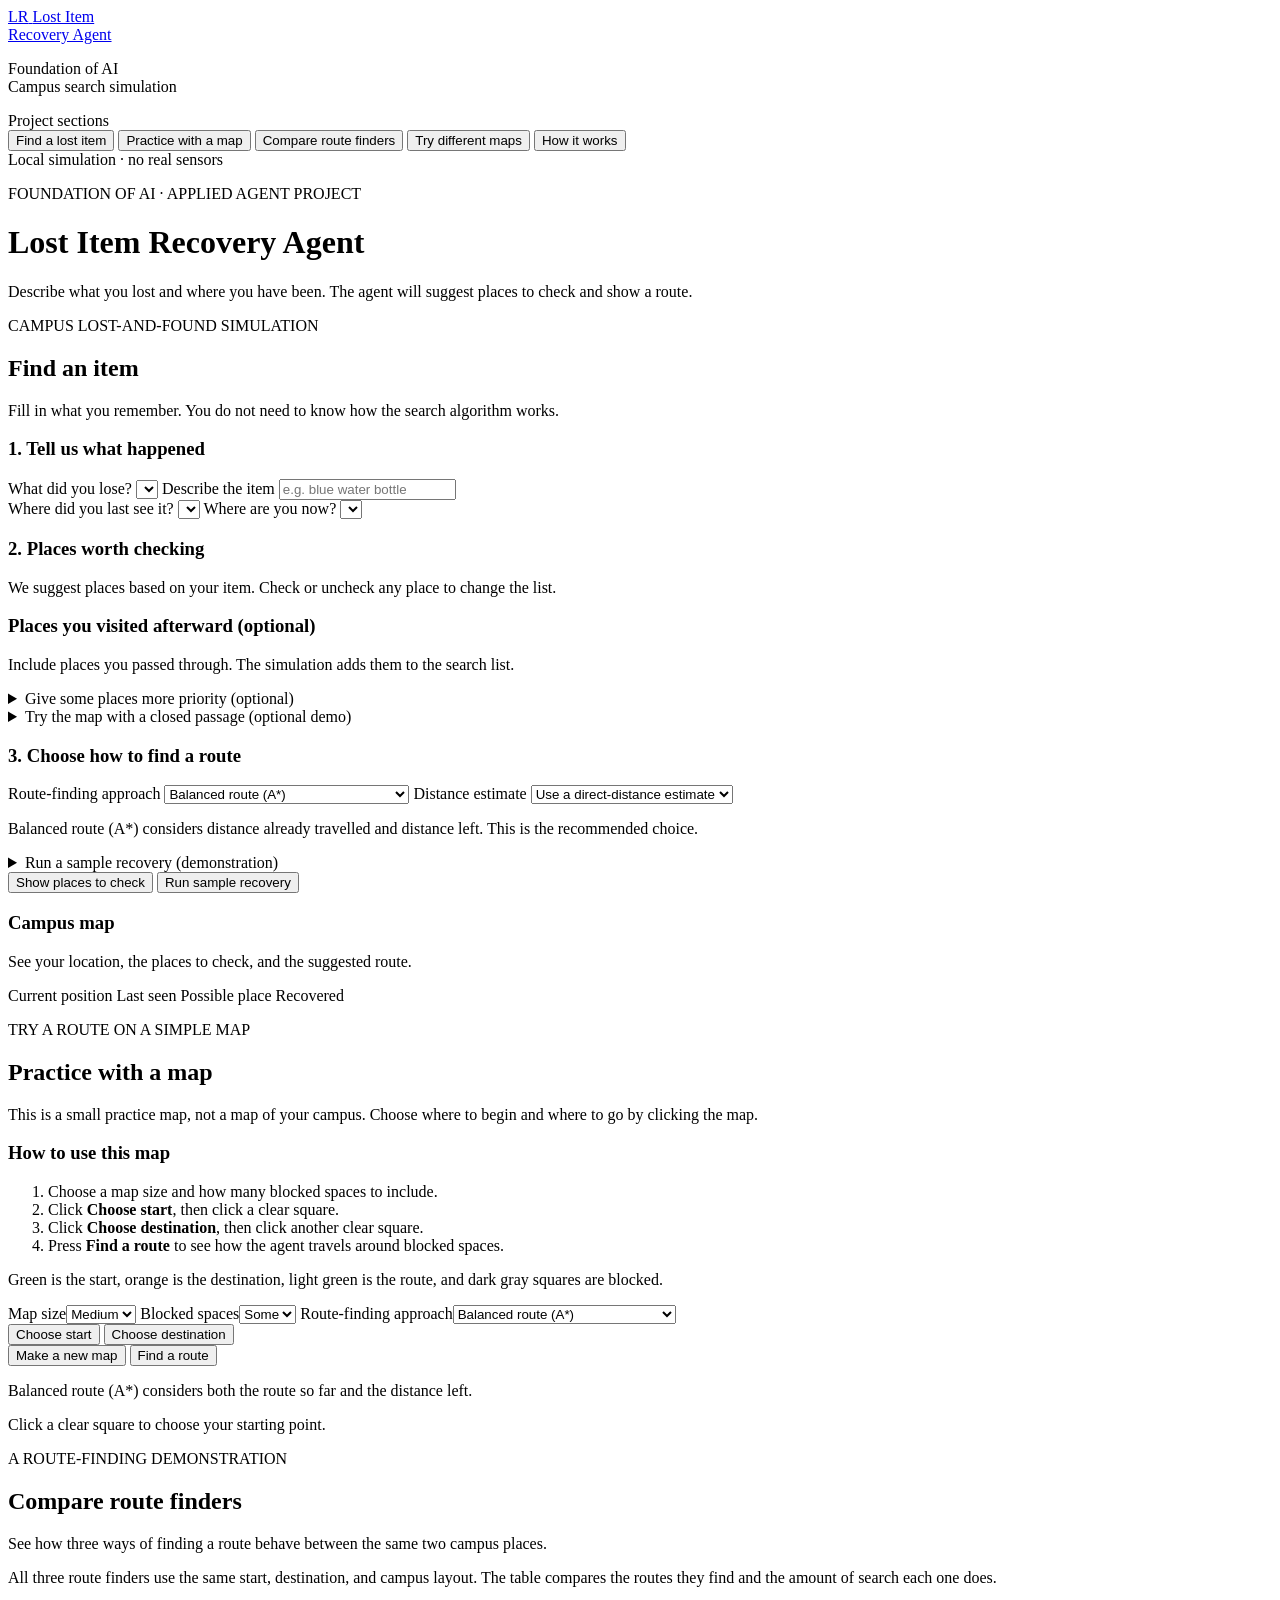
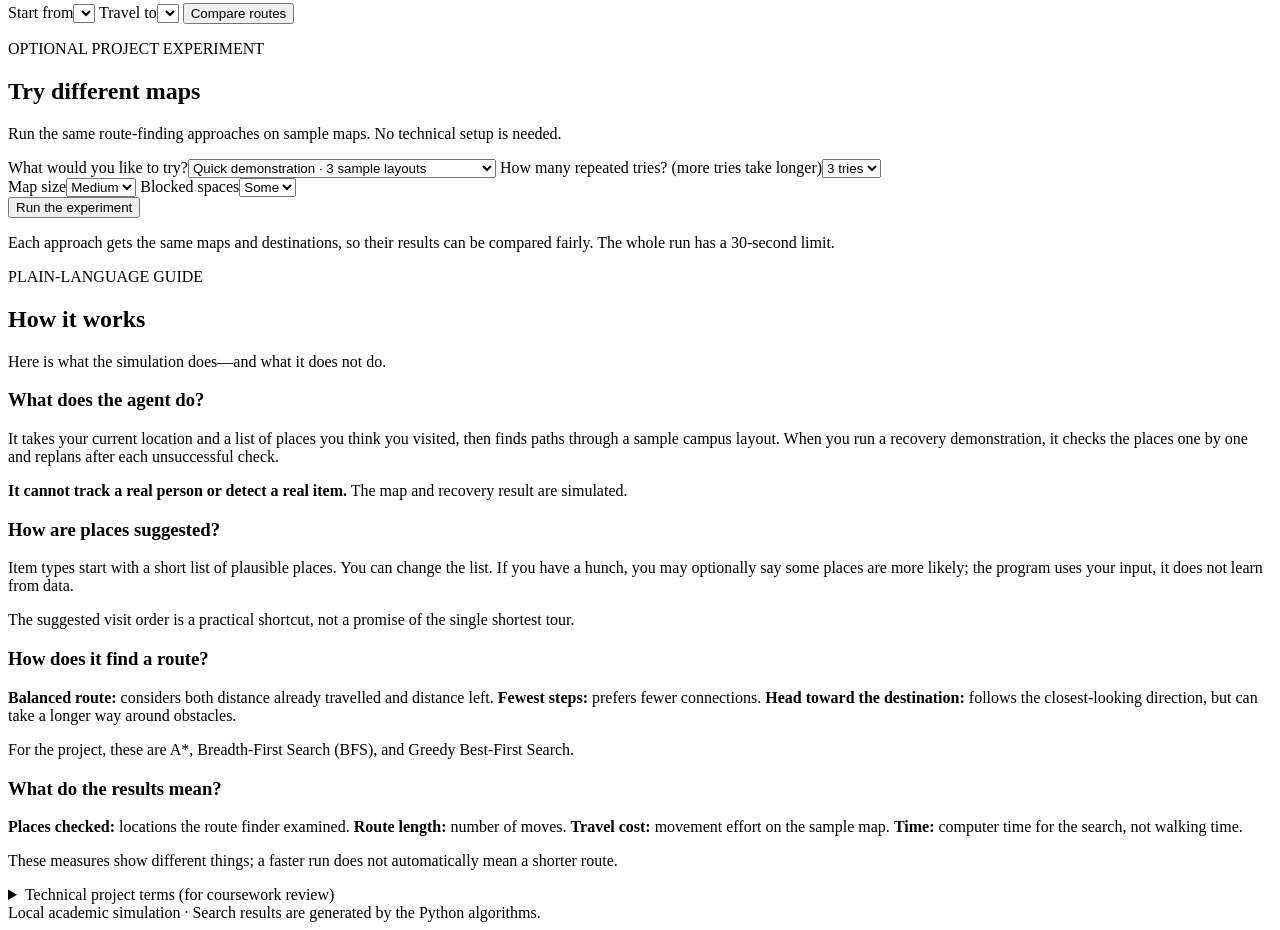
==== frontend/index.html @ a95892f0 "Restructure lost-item recovery project Co-authored-by: Copilot <223556219+Copilot@users.noreply.gith" ====
<!doctype html>
<html lang="en">
<head>
  <meta charset="utf-8">
  <meta name="viewport" content="width=device-width, initial-scale=1">
  <meta name="theme-color" content="#f4f6f3">
  <title>Lost Item Recovery Agent</title>
  <link rel="stylesheet" href="/static/styles.css">
  <script src="/static/app.js" defer></script>
</head>
<body>
  <div class="app-shell">
    <aside class="sidebar">
      <a class="brand" href="/" aria-label="Lost Item Recovery Agent home">
        <span class="brand-mark">LR</span>
        <span>Lost Item<br>Recovery Agent</span>
      </a>
      <p class="sidebar-caption">Foundation of AI<br>Campus search simulation</p>
      <span class="nav-label">Project sections</span>
      <nav class="primary-nav" aria-label="Project sections">
        <button class="nav-button active" data-page="search">Find a lost item</button>
        <button class="nav-button" data-page="grid">Practice with a map</button>
        <button class="nav-button" data-page="comparison">Compare route finders</button>
        <button class="nav-button" data-page="benchmarks">Try different maps</button>
        <button class="nav-button" data-page="methodology">How it works</button>
      </nav>
      <div class="sidebar-foot">Local simulation · no real sensors</div>
    </aside>

    <main class="main-content">
      <header class="page-header">
        <div>
          <p class="eyebrow">FOUNDATION OF AI · APPLIED AGENT PROJECT</p>
          <h1>Lost Item Recovery Agent</h1>
          <p class="lead">Describe what you lost and where you have been. The agent will suggest places to check and show a route.</p>
        </div>
      </header>

      <section class="page-section active" id="page-search">
        <div class="section-heading">
          <div><p class="eyebrow">CAMPUS LOST-AND-FOUND SIMULATION</p><h2>Find an item</h2></div>
          <p>Fill in what you remember. You do not need to know how the search algorithm works.</p>
        </div>
        <div class="workspace-grid">
          <div class="card form-card">
            <form id="search-form">
              <div class="form-section">
                <h3>1. Tell us what happened</h3>
                <label>What did you lose?
                  <select id="item-category"></select>
                </label>
                <label id="custom-item-wrap" class="hidden">Describe the item
                  <input id="custom-item" type="text" placeholder="e.g. blue water bottle">
                </label>
                <div class="form-row">
                  <label>Where did you last see it?
                    <select id="last-seen"></select>
                  </label>
                  <label>Where are you now?
                    <select id="current-location"></select>
                  </label>
                </div>
              </div>
              <div class="form-section">
                <h3>2. Places worth checking</h3>
                <p class="field-help">We suggest places based on your item. Check or uncheck any place to change the list.</p>
                <div id="candidate-options" class="check-list"></div>
              </div>
              <div class="form-section">
                <h3>Places you visited afterward <span class="muted">(optional)</span></h3>
                <p class="field-help">Include places you passed through. The simulation adds them to the search list.</p>
                <div id="visited-options" class="check-list compact"></div>
              </div>
              <details class="form-section disclosure">
                <summary>Give some places more priority <span class="muted">(optional)</span></summary>
                <p class="field-help">If you have a hunch, move its slider higher. These are your guesses, not learned predictions.</p>
                <div id="belief-options" class="belief-list"></div>
              </details>
              <details class="form-section disclosure">
                <summary>Try the map with a closed passage <span class="muted">(optional demo)</span></summary>
                <p class="field-help">Choose a passage that cannot be used, for example because it is closed. The route will go around it.</p>
                <div id="blocked-options" class="check-list compact"></div>
              </details>
              <div class="form-section">
                <h3>3. Choose how to find a route</h3>
                <div class="form-row">
                  <label>Route-finding approach
                    <select id="search-algorithm">
                      <option value="astar">Balanced route (A*)</option>
                      <option value="bfs">Fewest steps (BFS)</option>
                      <option value="greedy">Head toward the destination (Greedy)</option>
                    </select>
                  </label>
                  <label id="search-heuristic-label">Distance estimate
                    <select id="search-heuristic">
                      <option value="euclidean">Use a direct-distance estimate</option>
                      <option value="none">Do not estimate ahead</option>
                    </select>
                  </label>
                </div>
                <p id="approach-help" class="field-help">Balanced route (A*) considers distance already travelled and distance left. This is the recommended choice.</p>
              </div>
              <details class="form-section disclosure">
                <summary>Run a sample recovery <span class="muted">(demonstration)</span></summary>
                <p class="field-help">To demonstrate recovery, choose a pretend place where the item is. This is only simulation information—the app cannot actually detect an item.</p>
                <label>Assume the item is at
                  <select id="actual-location"></select>
                </label>
              </details>
              <div class="form-actions">
                <button class="button primary" type="button" id="plan-button">Show places to check</button>
                <button class="button secondary" type="button" id="mission-button">Run sample recovery</button>
              </div>
            </form>
          </div>
          <div class="card map-card">
            <div class="card-heading"><div><h3>Campus map</h3><p>See your location, the places to check, and the suggested route.</p></div></div>
            <div id="campus-map" class="map-frame" aria-live="polite"></div>
            <div class="map-legend">
              <span><i class="legend-dot current"></i>Current position</span>
              <span><i class="legend-dot last-seen"></i>Last seen</span>
              <span><i class="legend-dot candidate"></i>Possible place</span>
              <span><i class="legend-dot recovered"></i>Recovered</span>
            </div>
          </div>
        </div>
        <div id="search-results" class="results-area"></div>
      </section>

      <section class="page-section" id="page-grid">
        <div class="section-heading">
          <div><p class="eyebrow">TRY A ROUTE ON A SIMPLE MAP</p><h2>Practice with a map</h2></div>
          <p>This is a small practice map, not a map of your campus. Choose where to begin and where to go by clicking the map.</p>
        </div>
        <div class="card grid-instructions">
          <h3>How to use this map</h3>
          <ol>
            <li>Choose a map size and how many blocked spaces to include.</li>
            <li>Click <strong>Choose start</strong>, then click a clear square.</li>
            <li>Click <strong>Choose destination</strong>, then click another clear square.</li>
            <li>Press <strong>Find a route</strong> to see how the agent travels around blocked spaces.</li>
          </ol>
          <p class="field-help">Green is the start, orange is the destination, light green is the route, and dark gray squares are blocked.</p>
        </div>
        <div class="card grid-controls">
          <form id="grid-form" class="grid-form">
            <label>Map size<select id="grid-size"><option value="8">Small</option><option value="10" selected>Medium</option><option value="12">Large</option></select></label>
            <label>Blocked spaces<select id="grid-obstacles"><option value="0">None</option><option value="0.1">A few</option><option value="0.2" selected>Some</option><option value="0.35">Many</option></select></label>
            <label>Route-finding approach<select id="grid-algorithm"><option value="astar">Balanced route (A*)</option><option value="bfs">Fewest steps (BFS)</option><option value="greedy">Head toward destination (Greedy)</option></select></label>
            <div class="point-controls">
              <button class="button secondary point-button active" type="button" data-point="start">Choose start</button>
              <button class="button secondary point-button" type="button" data-point="goal">Choose destination</button>
            </div>
            <button class="button secondary" id="new-map-button" type="button">Make a new map</button>
            <button class="button primary" type="submit">Find a route</button>
          </form>
          <p id="grid-approach-help" class="field-help selection-help">Balanced route (A*) considers both the route so far and the distance left.</p>
          <p id="grid-selection-help" class="field-help selection-help" aria-live="polite">Click a clear square to choose your starting point.</p>
        </div>
        <div id="grid-map" class="card practice-map" aria-live="polite"></div>
        <div id="grid-results" class="results-area"></div>
      </section>

      <section class="page-section" id="page-comparison">
        <div class="section-heading">
          <div><p class="eyebrow">A ROUTE-FINDING DEMONSTRATION</p><h2>Compare route finders</h2></div>
          <p>See how three ways of finding a route behave between the same two campus places.</p>
        </div>
        <div class="card">
          <p class="field-help comparison-note">All three route finders use the same start, destination, and campus layout. The table compares the routes they find and the amount of search each one does.</p>
          <form id="comparison-form" class="comparison-form">
            <label>Start from<select id="compare-start"></select></label>
            <label>Travel to<select id="compare-goal"></select></label>
            <button class="button primary" type="submit">Compare routes</button>
          </form>
        </div>
        <div id="comparison-results" class="results-area"></div>
      </section>

      <section class="page-section" id="page-benchmarks">
        <div class="section-heading">
          <div><p class="eyebrow">OPTIONAL PROJECT EXPERIMENT</p><h2>Try different maps</h2></div>
          <p>Run the same route-finding approaches on sample maps. No technical setup is needed.</p>
        </div>
        <div class="card">
          <form id="benchmark-form" class="benchmark-form">
            <label>What would you like to try?<select id="benchmark-suite"><option value="fast">Quick demonstration · 3 sample layouts</option><option value="standard">Full experiment · 6 layouts, including larger grids</option><option value="custom">Choose my own map</option></select></label>
            <label>How many repeated tries? <span class="muted">(more tries take longer)</span><select id="benchmark-trials"><option value="1">1 try</option><option value="3" selected>3 tries</option><option value="5">5 tries</option></select></label>
            <div id="custom-benchmark-fields" class="form-row hidden">
              <label>Map size<select id="benchmark-size"><option value="8">Small</option><option value="10" selected>Medium</option><option value="12">Large</option></select></label>
              <label>Blocked spaces<select id="benchmark-obstacles"><option value="0">None</option><option value="0.1">A few</option><option value="0.2" selected>Some</option><option value="0.35">Many</option></select></label>
            </div>
            <button class="button primary" type="submit">Run the experiment</button>
          </form>
          <p class="field-help benchmark-note">Each approach gets the same maps and destinations, so their results can be compared fairly. The whole run has a 30-second limit.</p>
        </div>
        <div id="benchmark-results" class="results-area"></div>
      </section>

      <section class="page-section" id="page-methodology">
        <div class="section-heading">
          <div><p class="eyebrow">PLAIN-LANGUAGE GUIDE</p><h2>How it works</h2></div>
          <p>Here is what the simulation does—and what it does not do.</p>
        </div>
        <div class="method-grid">
          <article class="card"><h3>What does the agent do?</h3><p>It takes your current location and a list of places you think you visited, then finds paths through a sample campus layout. When you run a recovery demonstration, it checks the places one by one and replans after each unsuccessful check.</p><p><strong>It cannot track a real person or detect a real item.</strong> The map and recovery result are simulated.</p></article>
          <article class="card"><h3>How are places suggested?</h3><p>Item types start with a short list of plausible places. You can change the list. If you have a hunch, you may optionally say some places are more likely; the program uses your input, it does not learn from data.</p><p>The suggested visit order is a practical shortcut, not a promise of the single shortest tour.</p></article>
          <article class="card"><h3>How does it find a route?</h3><p><strong>Balanced route:</strong> considers both distance already travelled and distance left. <strong>Fewest steps:</strong> prefers fewer connections. <strong>Head toward the destination:</strong> follows the closest-looking direction, but can take a longer way around obstacles.</p><p>For the project, these are A*, Breadth-First Search (BFS), and Greedy Best-First Search.</p></article>
          <article class="card"><h3>What do the results mean?</h3><p><strong>Places checked:</strong> locations the route finder examined. <strong>Route length:</strong> number of moves. <strong>Travel cost:</strong> movement effort on the sample map. <strong>Time:</strong> computer time for the search, not walking time.</p><p>These measures show different things; a faster run does not automatically mean a shorter route.</p></article>
          <details class="card methodology-details"><summary>Technical project terms (for coursework review)</summary><div class="method-grid inner-method-grid">
            <article><h3>PEAS</h3><p><strong>Performance:</strong> reduce movement and inspection effort and record search work. <strong>Environment:</strong> a weighted campus graph or obstacle grid. <strong>Actuators:</strong> move through connections and inspect rooms. <strong>Sensors:</strong> all positions and simulation truth are user-provided inputs; no real sensors are integrated.</p></article>
            <article><h3>Search formulation</h3><p><strong>State:</strong> current location and remaining candidates. <strong>Actions:</strong> move along an open connection. <strong>Goal:</strong> reach and inspect the designated location. <strong>Cost:</strong> sum of movement weights.</p></article>
            <article><h3>Search properties</h3><p>BFS uses a FIFO queue; Greedy orders by h(n); A* orders by g(n) + h(n). A* is cost-optimal when its heuristic is admissible. Manhattan distance suits four-direction unit-cost grids; Euclidean distance is used on the campus graph.</p></article>
            <article><h3>Candidate tour</h3><p>Candidate priority is (movement cost + room inspection effort) × (1 − user belief). Tour planning uses a greedy nearest-neighbor approximation, not an optimal TSP solution.</p></article>
          </div></details>
        </div>
      </section>
      <footer class="site-footer">Local academic simulation · Search results are generated by the Python algorithms.</footer>
    </main>
  </div>
  <div id="toast" class="toast" role="status" aria-live="polite"></div>
</body>
</html>
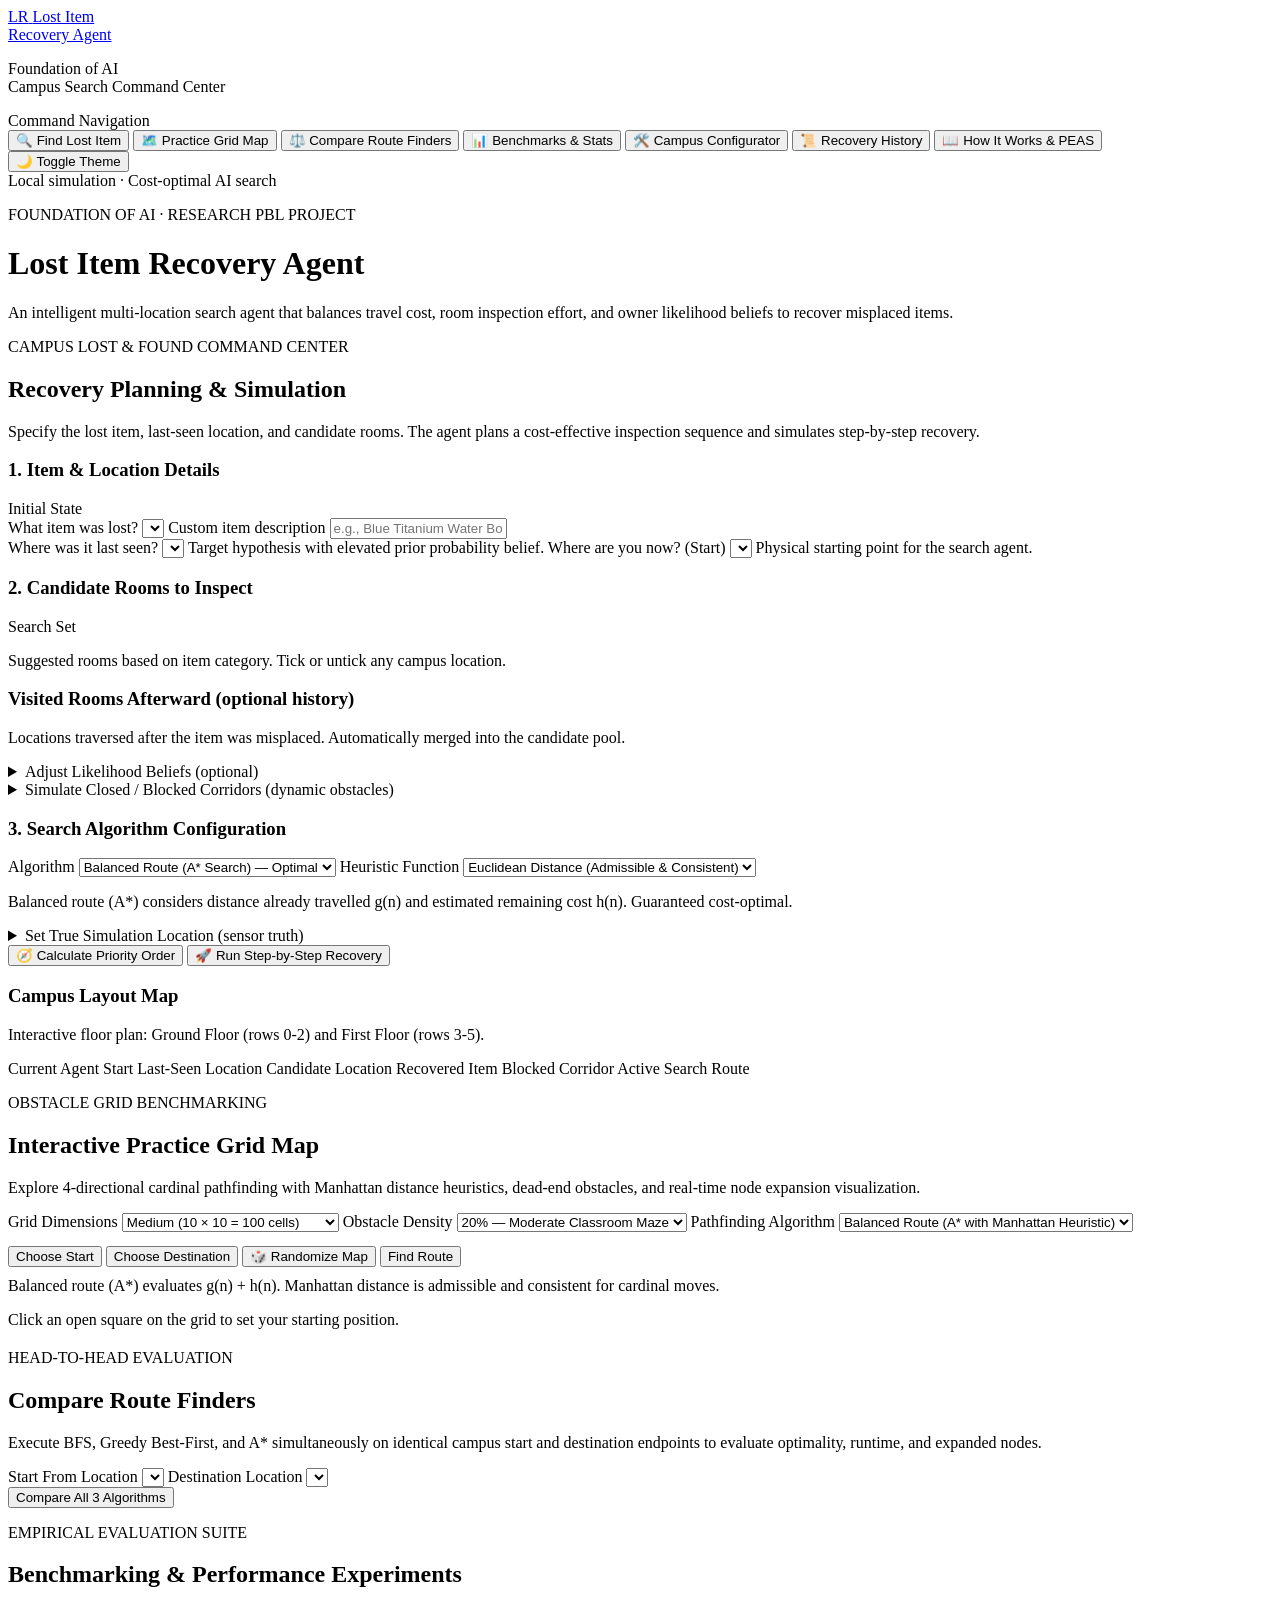
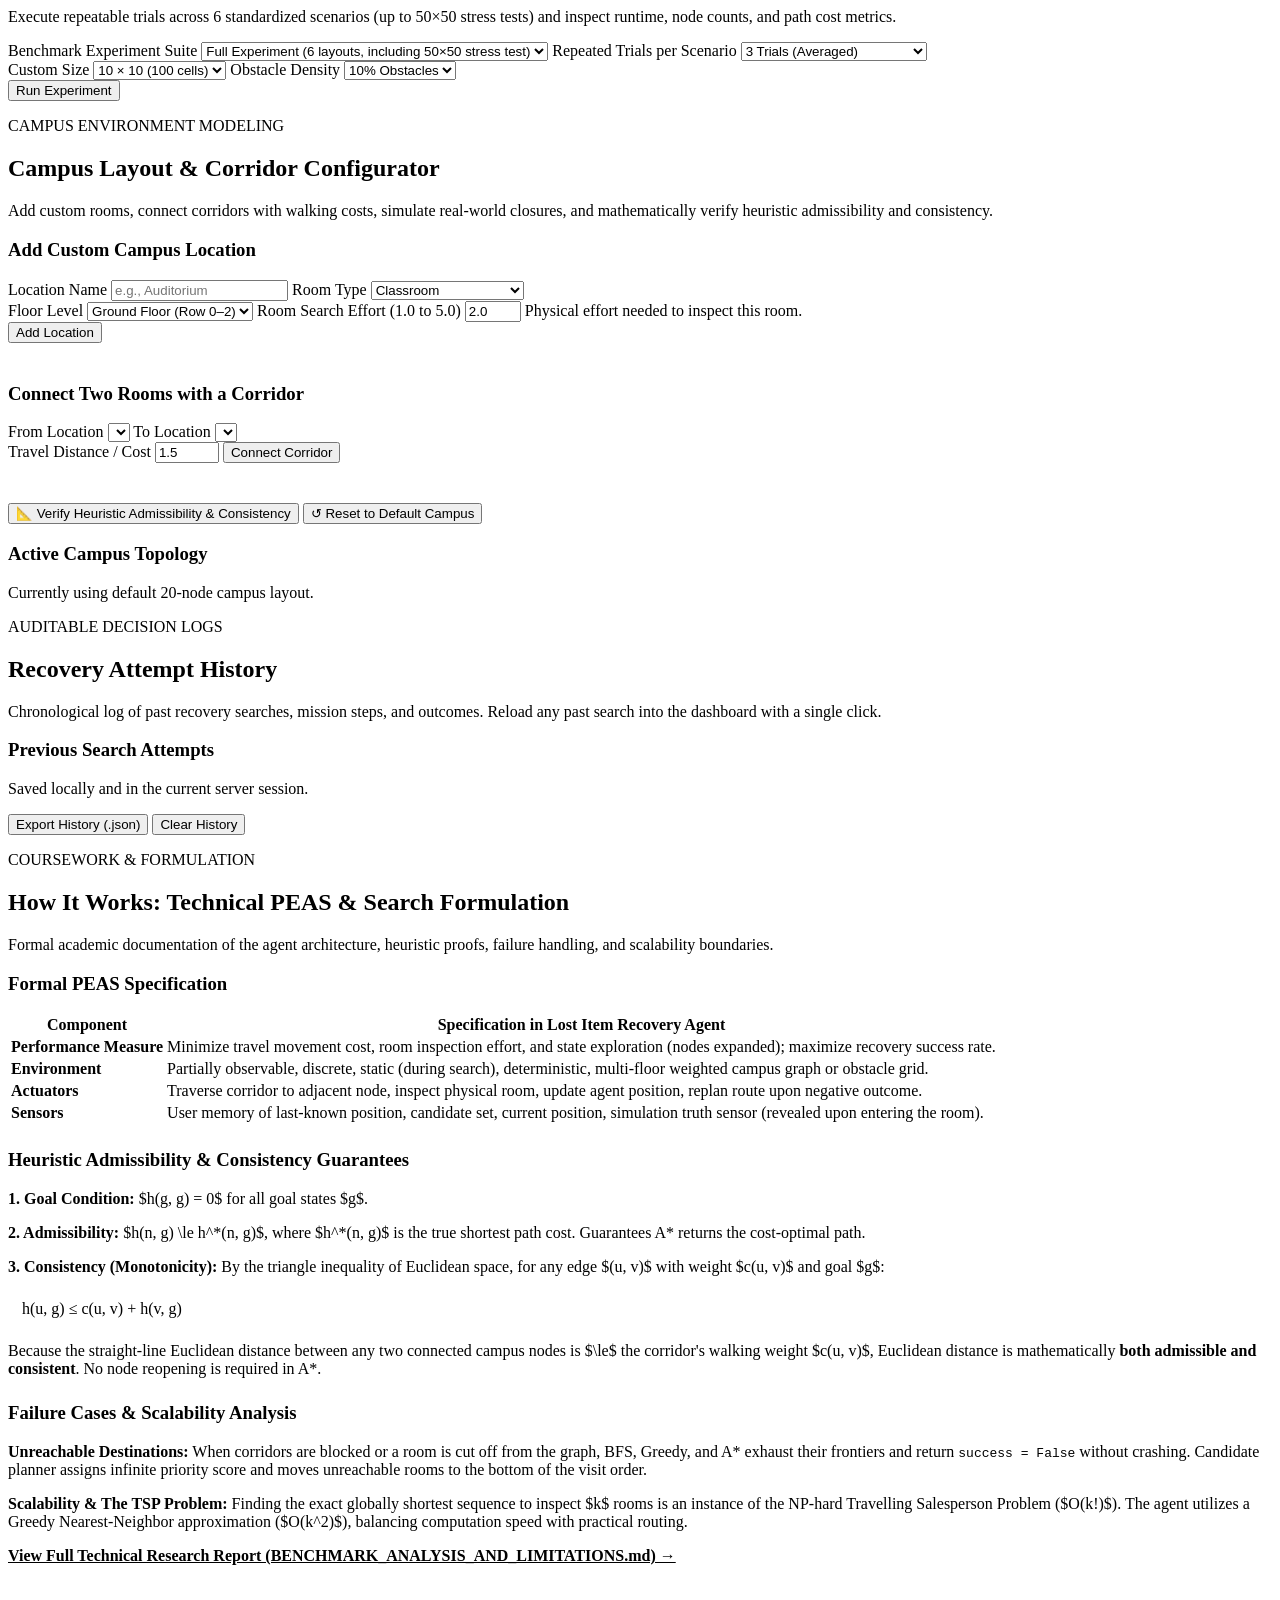
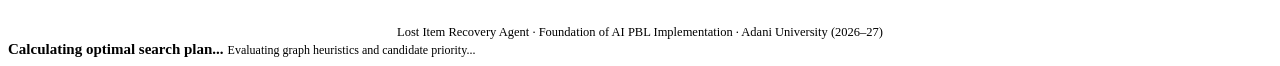
==== commit 8d73577a: "Upload project to FAI-PROJECT" ====
--- a/frontend/index.html
+++ b/frontend/index.html
@@ -1,10 +1,10 @@
 <!doctype html>
-<html lang="en">
+<html lang="en" data-theme="light">
 <head>
   <meta charset="utf-8">
   <meta name="viewport" content="width=device-width, initial-scale=1">
-  <meta name="theme-color" content="#f4f6f3">
-  <title>Lost Item Recovery Agent</title>
+  <meta name="theme-color" content="#059669">
+  <title>Lost Item Recovery Agent · Intelligent Search Command Center</title>
   <link rel="stylesheet" href="/static/styles.css">
   <script src="/static/app.js" defer></script>
 </head>
@@ -15,209 +15,506 @@
         <span class="brand-mark">LR</span>
         <span>Lost Item<br>Recovery Agent</span>
       </a>
-      <p class="sidebar-caption">Foundation of AI<br>Campus search simulation</p>
-      <span class="nav-label">Project sections</span>
-      <nav class="primary-nav" aria-label="Project sections">
-        <button class="nav-button active" data-page="search">Find a lost item</button>
-        <button class="nav-button" data-page="grid">Practice with a map</button>
-        <button class="nav-button" data-page="comparison">Compare route finders</button>
-        <button class="nav-button" data-page="benchmarks">Try different maps</button>
-        <button class="nav-button" data-page="methodology">How it works</button>
+      <p class="sidebar-caption">Foundation of AI<br>Campus Search Command Center</p>
+      
+      <span class="nav-label">Command Navigation</span>
+      <nav class="primary-nav" aria-label="Navigation Sections">
+        <button class="nav-button active" data-page="search" id="nav-search">
+          <span class="nav-icon">🔍</span>
+          <span>Find Lost Item</span>
+        </button>
+        <button class="nav-button" data-page="grid" id="nav-grid">
+          <span class="nav-icon">🗺️</span>
+          <span>Practice Grid Map</span>
+        </button>
+        <button class="nav-button" data-page="comparison" id="nav-comparison">
+          <span class="nav-icon">⚖️</span>
+          <span>Compare Route Finders</span>
+        </button>
+        <button class="nav-button" data-page="benchmarks" id="nav-benchmarks">
+          <span class="nav-icon">📊</span>
+          <span>Benchmarks & Stats</span>
+        </button>
+        <button class="nav-button" data-page="config" id="nav-config">
+          <span class="nav-icon">🛠️</span>
+          <span>Campus Configurator</span>
+        </button>
+        <button class="nav-button" data-page="history" id="nav-history">
+          <span class="nav-icon">📜</span>
+          <span>Recovery History</span>
+        </button>
+        <button class="nav-button" data-page="methodology" id="nav-methodology">
+          <span class="nav-icon">📖</span>
+          <span>How It Works & PEAS</span>
+        </button>
       </nav>
-      <div class="sidebar-foot">Local simulation · no real sensors</div>
+
+      <div class="sidebar-foot">
+        <button class="theme-toggle-btn" id="theme-toggle" type="button" aria-label="Toggle dark mode">
+          <span id="theme-icon">🌙</span>
+          <span id="theme-text">Toggle Theme</span>
+        </button>
+        <div class="sidebar-disclaimer">Local simulation · Cost-optimal AI search</div>
+      </div>
     </aside>
 
     <main class="main-content">
       <header class="page-header">
         <div>
-          <p class="eyebrow">FOUNDATION OF AI · APPLIED AGENT PROJECT</p>
+          <p class="eyebrow">FOUNDATION OF AI · RESEARCH PBL PROJECT</p>
           <h1>Lost Item Recovery Agent</h1>
-          <p class="lead">Describe what you lost and where you have been. The agent will suggest places to check and show a route.</p>
+          <p class="lead">An intelligent multi-location search agent that balances travel cost, room inspection effort, and owner likelihood beliefs to recover misplaced items.</p>
         </div>
       </header>
 
+      <!-- SECTION 1: FIND A LOST ITEM (DASHBOARD) -->
       <section class="page-section active" id="page-search">
         <div class="section-heading">
-          <div><p class="eyebrow">CAMPUS LOST-AND-FOUND SIMULATION</p><h2>Find an item</h2></div>
-          <p>Fill in what you remember. You do not need to know how the search algorithm works.</p>
-        </div>
+          <div>
+            <p class="eyebrow">CAMPUS LOST & FOUND COMMAND CENTER</p>
+            <h2>Recovery Planning & Simulation</h2>
+          </div>
+          <p>Specify the lost item, last-seen location, and candidate rooms. The agent plans a cost-effective inspection sequence and simulates step-by-step recovery.</p>
+        </div>
+
         <div class="workspace-grid">
           <div class="card form-card">
-            <form id="search-form">
+            <form id="search-form" novalidate>
               <div class="form-section">
-                <h3>1. Tell us what happened</h3>
-                <label>What did you lose?
+                <div class="form-section-header">
+                  <h3>1. Item & Location Details</h3>
+                  <span class="field-badge start">Initial State</span>
+                </div>
+                <label for="item-category">What item was lost?
                   <select id="item-category"></select>
                 </label>
-                <label id="custom-item-wrap" class="hidden">Describe the item
-                  <input id="custom-item" type="text" placeholder="e.g. blue water bottle">
-                </label>
+                <label id="custom-item-wrap" class="hidden" for="custom-item">Custom item description
+                  <input id="custom-item" type="text" placeholder="e.g., Blue Titanium Water Bottle">
+                </label>
+                
                 <div class="form-row">
-                  <label>Where did you last see it?
+                  <label for="last-seen">Where was it last seen?
                     <select id="last-seen"></select>
+                    <span class="field-help">Target hypothesis with elevated prior probability belief.</span>
                   </label>
-                  <label>Where are you now?
+                  <label for="current-location">Where are you now? (Start)
                     <select id="current-location"></select>
+                    <span class="field-help">Physical starting point for the search agent.</span>
                   </label>
                 </div>
               </div>
+
               <div class="form-section">
-                <h3>2. Places worth checking</h3>
-                <p class="field-help">We suggest places based on your item. Check or uncheck any place to change the list.</p>
+                <div class="form-section-header">
+                  <h3>2. Candidate Rooms to Inspect</h3>
+                  <span class="field-badge last-seen">Search Set</span>
+                </div>
+                <p class="field-help">Suggested rooms based on item category. Tick or untick any campus location.</p>
                 <div id="candidate-options" class="check-list"></div>
               </div>
+
               <div class="form-section">
-                <h3>Places you visited afterward <span class="muted">(optional)</span></h3>
-                <p class="field-help">Include places you passed through. The simulation adds them to the search list.</p>
+                <h3>Visited Rooms Afterward <span class="muted">(optional history)</span></h3>
+                <p class="field-help">Locations traversed after the item was misplaced. Automatically merged into the candidate pool.</p>
                 <div id="visited-options" class="check-list compact"></div>
               </div>
+
               <details class="form-section disclosure">
-                <summary>Give some places more priority <span class="muted">(optional)</span></summary>
-                <p class="field-help">If you have a hunch, move its slider higher. These are your guesses, not learned predictions.</p>
+                <summary>Adjust Likelihood Beliefs <span class="muted">(optional)</span></summary>
+                <p class="field-help">Provide your subjective prior beliefs (0% to 100%). Default is 75% for last-seen and 50% for others.</p>
                 <div id="belief-options" class="belief-list"></div>
               </details>
+
               <details class="form-section disclosure">
-                <summary>Try the map with a closed passage <span class="muted">(optional demo)</span></summary>
-                <p class="field-help">Choose a passage that cannot be used, for example because it is closed. The route will go around it.</p>
+                <summary>Simulate Closed / Blocked Corridors <span class="muted">(dynamic obstacles)</span></summary>
+                <p class="field-help">Select corridors currently impassable (e.g., maintenance, locked doors). The agent will find alternative routes.</p>
                 <div id="blocked-options" class="check-list compact"></div>
               </details>
+
               <div class="form-section">
-                <h3>3. Choose how to find a route</h3>
+                <h3>3. Search Algorithm Configuration</h3>
                 <div class="form-row">
-                  <label>Route-finding approach
+                  <label for="search-algorithm">Algorithm
                     <select id="search-algorithm">
-                      <option value="astar">Balanced route (A*)</option>
-                      <option value="bfs">Fewest steps (BFS)</option>
-                      <option value="greedy">Head toward the destination (Greedy)</option>
+                      <option value="astar">Balanced Route (A* Search) — Optimal</option>
+                      <option value="bfs">Fewest Steps (BFS Baseline)</option>
+                      <option value="greedy">Greedy Best-First Search — Fast</option>
                     </select>
                   </label>
-                  <label id="search-heuristic-label">Distance estimate
+                  <label id="search-heuristic-label" for="search-heuristic">Heuristic Function
                     <select id="search-heuristic">
-                      <option value="euclidean">Use a direct-distance estimate</option>
-                      <option value="none">Do not estimate ahead</option>
+                      <option value="euclidean">Euclidean Distance (Admissible & Consistent)</option>
+                      <option value="none">Null Heuristic (Dijkstra Mode)</option>
                     </select>
                   </label>
                 </div>
-                <p id="approach-help" class="field-help">Balanced route (A*) considers distance already travelled and distance left. This is the recommended choice.</p>
-              </div>
+                <p id="approach-help" class="field-help">Balanced route (A*) considers distance already travelled g(n) and estimated remaining cost h(n). Guaranteed cost-optimal.</p>
+              </div>
+
               <details class="form-section disclosure">
-                <summary>Run a sample recovery <span class="muted">(demonstration)</span></summary>
-                <p class="field-help">To demonstrate recovery, choose a pretend place where the item is. This is only simulation information—the app cannot actually detect an item.</p>
-                <label>Assume the item is at
+                <summary>Set True Simulation Location <span class="muted">(sensor truth)</span></summary>
+                <p class="field-help">For recovery demonstration only: define where the simulation sensor reveals the item.</p>
+                <label for="actual-location">Item is actually located at
                   <select id="actual-location"></select>
                 </label>
               </details>
+
               <div class="form-actions">
-                <button class="button primary" type="button" id="plan-button">Show places to check</button>
-                <button class="button secondary" type="button" id="mission-button">Run sample recovery</button>
+                <button class="button primary" type="button" id="plan-button">
+                  <span>🧭</span> Calculate Priority Order
+                </button>
+                <button class="button secondary" type="button" id="mission-button">
+                  <span>🚀</span> Run Step-by-Step Recovery
+                </button>
               </div>
             </form>
           </div>
+
           <div class="card map-card">
-            <div class="card-heading"><div><h3>Campus map</h3><p>See your location, the places to check, and the suggested route.</p></div></div>
+            <div class="card-heading">
+              <div>
+                <h3>Campus Layout Map</h3>
+                <p>Interactive floor plan: Ground Floor (rows 0-2) and First Floor (rows 3-5).</p>
+              </div>
+            </div>
             <div id="campus-map" class="map-frame" aria-live="polite"></div>
             <div class="map-legend">
-              <span><i class="legend-dot current"></i>Current position</span>
-              <span><i class="legend-dot last-seen"></i>Last seen</span>
-              <span><i class="legend-dot candidate"></i>Possible place</span>
-              <span><i class="legend-dot recovered"></i>Recovered</span>
-            </div>
-          </div>
-        </div>
+              <span><i class="legend-dot current"></i> Current Agent Start</span>
+              <span><i class="legend-dot last-seen"></i> Last-Seen Location</span>
+              <span><i class="legend-dot candidate"></i> Candidate Location</span>
+              <span><i class="legend-dot recovered"></i> Recovered Item</span>
+              <span><i class="legend-dot blocked"></i> Blocked Corridor</span>
+              <span><i class="legend-dot route"></i> Active Search Route</span>
+            </div>
+          </div>
+        </div>
+
         <div id="search-results" class="results-area"></div>
       </section>
 
+      <!-- SECTION 2: PRACTICE GRID MAP -->
       <section class="page-section" id="page-grid">
         <div class="section-heading">
-          <div><p class="eyebrow">TRY A ROUTE ON A SIMPLE MAP</p><h2>Practice with a map</h2></div>
-          <p>This is a small practice map, not a map of your campus. Choose where to begin and where to go by clicking the map.</p>
-        </div>
-        <div class="card grid-instructions">
-          <h3>How to use this map</h3>
-          <ol>
-            <li>Choose a map size and how many blocked spaces to include.</li>
-            <li>Click <strong>Choose start</strong>, then click a clear square.</li>
-            <li>Click <strong>Choose destination</strong>, then click another clear square.</li>
-            <li>Press <strong>Find a route</strong> to see how the agent travels around blocked spaces.</li>
-          </ol>
-          <p class="field-help">Green is the start, orange is the destination, light green is the route, and dark gray squares are blocked.</p>
-        </div>
-        <div class="card grid-controls">
+          <div>
+            <p class="eyebrow">OBSTACLE GRID BENCHMARKING</p>
+            <h2>Interactive Practice Grid Map</h2>
+          </div>
+          <p>Explore 4-directional cardinal pathfinding with Manhattan distance heuristics, dead-end obstacles, and real-time node expansion visualization.</p>
+        </div>
+
+        <div class="card form-card" style="margin-bottom: 20px;">
           <form id="grid-form" class="grid-form">
-            <label>Map size<select id="grid-size"><option value="8">Small</option><option value="10" selected>Medium</option><option value="12">Large</option></select></label>
-            <label>Blocked spaces<select id="grid-obstacles"><option value="0">None</option><option value="0.1">A few</option><option value="0.2" selected>Some</option><option value="0.35">Many</option></select></label>
-            <label>Route-finding approach<select id="grid-algorithm"><option value="astar">Balanced route (A*)</option><option value="bfs">Fewest steps (BFS)</option><option value="greedy">Head toward destination (Greedy)</option></select></label>
-            <div class="point-controls">
-              <button class="button secondary point-button active" type="button" data-point="start">Choose start</button>
-              <button class="button secondary point-button" type="button" data-point="goal">Choose destination</button>
-            </div>
-            <button class="button secondary" id="new-map-button" type="button">Make a new map</button>
-            <button class="button primary" type="submit">Find a route</button>
+            <div class="form-row">
+              <label for="grid-size">Grid Dimensions
+                <select id="grid-size">
+                  <option value="8">Small (8 × 8 = 64 cells)</option>
+                  <option value="10" selected>Medium (10 × 10 = 100 cells)</option>
+                  <option value="15">Large (15 × 15 = 225 cells)</option>
+                  <option value="20">Extra Large (20 × 20 = 400 cells)</option>
+                </select>
+              </label>
+              <label for="grid-obstacles">Obstacle Density
+                <select id="grid-obstacles">
+                  <option value="0">0% — Open Field</option>
+                  <option value="0.1">10% — Light Obstacles</option>
+                  <option value="0.2" selected>20% — Moderate Classroom Maze</option>
+                  <option value="0.32">32% — Dense Labyrinth</option>
+                </select>
+              </label>
+              <label for="grid-algorithm">Pathfinding Algorithm
+                <select id="grid-algorithm">
+                  <option value="astar">Balanced Route (A* with Manhattan Heuristic)</option>
+                  <option value="bfs">Fewest Steps (BFS Baseline)</option>
+                  <option value="greedy">Greedy Best-First Search</option>
+                </select>
+              </label>
+            </div>
+            
+            <div class="form-actions" style="margin-top: 14px;">
+              <button class="button secondary point-button active" type="button" data-point="start">Choose Start</button>
+              <button class="button secondary point-button" type="button" data-point="goal">Choose Destination</button>
+              <button class="button secondary" id="new-map-button" type="button">🎲 Randomize Map</button>
+              <button class="button primary" type="submit">Find Route</button>
+            </div>
           </form>
-          <p id="grid-approach-help" class="field-help selection-help">Balanced route (A*) considers both the route so far and the distance left.</p>
-          <p id="grid-selection-help" class="field-help selection-help" aria-live="polite">Click a clear square to choose your starting point.</p>
-        </div>
+          <p id="grid-approach-help" class="field-help" style="margin-top: 10px;">Balanced route (A*) evaluates g(n) + h(n). Manhattan distance is admissible and consistent for cardinal moves.</p>
+          <p id="grid-selection-help" class="field-help" aria-live="polite">Click an open square on the grid to set your starting position.</p>
+        </div>
+
         <div id="grid-map" class="card practice-map" aria-live="polite"></div>
         <div id="grid-results" class="results-area"></div>
       </section>
 
+      <!-- SECTION 3: COMPARE ROUTE FINDERS -->
       <section class="page-section" id="page-comparison">
         <div class="section-heading">
-          <div><p class="eyebrow">A ROUTE-FINDING DEMONSTRATION</p><h2>Compare route finders</h2></div>
-          <p>See how three ways of finding a route behave between the same two campus places.</p>
-        </div>
-        <div class="card">
-          <p class="field-help comparison-note">All three route finders use the same start, destination, and campus layout. The table compares the routes they find and the amount of search each one does.</p>
-          <form id="comparison-form" class="comparison-form">
-            <label>Start from<select id="compare-start"></select></label>
-            <label>Travel to<select id="compare-goal"></select></label>
-            <button class="button primary" type="submit">Compare routes</button>
+          <div>
+            <p class="eyebrow">HEAD-TO-HEAD EVALUATION</p>
+            <h2>Compare Route Finders</h2>
+          </div>
+          <p>Execute BFS, Greedy Best-First, and A* simultaneously on identical campus start and destination endpoints to evaluate optimality, runtime, and expanded nodes.</p>
+        </div>
+
+        <div class="card form-card">
+          <form id="comparison-form">
+            <div class="form-row">
+              <label for="compare-start">Start From Location
+                <select id="compare-start"></select>
+              </label>
+              <label for="compare-goal">Destination Location
+                <select id="compare-goal"></select>
+              </label>
+            </div>
+            <div class="form-actions">
+              <button class="button primary" type="submit">Compare All 3 Algorithms</button>
+            </div>
           </form>
         </div>
+
         <div id="comparison-results" class="results-area"></div>
       </section>
 
+      <!-- SECTION 4: BENCHMARKS & EXPERIMENTS -->
       <section class="page-section" id="page-benchmarks">
         <div class="section-heading">
-          <div><p class="eyebrow">OPTIONAL PROJECT EXPERIMENT</p><h2>Try different maps</h2></div>
-          <p>Run the same route-finding approaches on sample maps. No technical setup is needed.</p>
-        </div>
-        <div class="card">
-          <form id="benchmark-form" class="benchmark-form">
-            <label>What would you like to try?<select id="benchmark-suite"><option value="fast">Quick demonstration · 3 sample layouts</option><option value="standard">Full experiment · 6 layouts, including larger grids</option><option value="custom">Choose my own map</option></select></label>
-            <label>How many repeated tries? <span class="muted">(more tries take longer)</span><select id="benchmark-trials"><option value="1">1 try</option><option value="3" selected>3 tries</option><option value="5">5 tries</option></select></label>
+          <div>
+            <p class="eyebrow">EMPIRICAL EVALUATION SUITE</p>
+            <h2>Benchmarking & Performance Experiments</h2>
+          </div>
+          <p>Execute repeatable trials across 6 standardized scenarios (up to 50×50 stress tests) and inspect runtime, node counts, and path cost metrics.</p>
+        </div>
+
+        <div class="card form-card">
+          <form id="benchmark-form">
+            <div class="form-row">
+              <label for="benchmark-suite">Benchmark Experiment Suite
+                <select id="benchmark-suite">
+                  <option value="fast">Quick Demonstration (3 sample layouts)</option>
+                  <option value="standard" selected>Full Experiment (6 layouts, including 50×50 stress test)</option>
+                  <option value="custom">Custom Grid Experiment</option>
+                </select>
+              </label>
+              <label for="benchmark-trials">Repeated Trials per Scenario
+                <select id="benchmark-trials">
+                  <option value="1">1 Trial</option>
+                  <option value="3" selected>3 Trials (Averaged)</option>
+                  <option value="5">5 Trials (Robust Evaluation)</option>
+                </select>
+              </label>
+            </div>
             <div id="custom-benchmark-fields" class="form-row hidden">
-              <label>Map size<select id="benchmark-size"><option value="8">Small</option><option value="10" selected>Medium</option><option value="12">Large</option></select></label>
-              <label>Blocked spaces<select id="benchmark-obstacles"><option value="0">None</option><option value="0.1">A few</option><option value="0.2" selected>Some</option><option value="0.35">Many</option></select></label>
-            </div>
-            <button class="button primary" type="submit">Run the experiment</button>
+              <label for="benchmark-size">Custom Size
+                <select id="benchmark-size">
+                  <option value="10">10 × 10 (100 cells)</option>
+                  <option value="20">20 × 20 (400 cells)</option>
+                  <option value="30">30 × 30 (900 cells)</option>
+                </select>
+              </label>
+              <label for="benchmark-obstacles">Obstacle Density
+                <select id="benchmark-obstacles">
+                  <option value="0.1">10% Obstacles</option>
+                  <option value="0.2">20% Obstacles</option>
+                  <option value="0.3">30% Obstacles</option>
+                </select>
+              </label>
+            </div>
+            <div class="form-actions">
+              <button class="button primary" type="submit">Run Experiment</button>
+            </div>
           </form>
-          <p class="field-help benchmark-note">Each approach gets the same maps and destinations, so their results can be compared fairly. The whole run has a 30-second limit.</p>
-        </div>
+        </div>
+
         <div id="benchmark-results" class="results-area"></div>
       </section>
 
+      <!-- SECTION 5: CAMPUS CONFIGURATOR -->
+      <section class="page-section" id="page-config">
+        <div class="section-heading">
+          <div>
+            <p class="eyebrow">CAMPUS ENVIRONMENT MODELING</p>
+            <h2>Campus Layout & Corridor Configurator</h2>
+          </div>
+          <p>Add custom rooms, connect corridors with walking costs, simulate real-world closures, and mathematically verify heuristic admissibility and consistency.</p>
+        </div>
+
+        <div class="workspace-grid">
+          <div class="card form-card">
+            <h3>Add Custom Campus Location</h3>
+            <form id="add-room-form">
+              <div class="form-row">
+                <label for="room-name">Location Name
+                  <input id="room-name" type="text" placeholder="e.g., Auditorium" required>
+                </label>
+                <label for="room-type">Room Type
+                  <select id="room-type">
+                    <option value="classroom">Classroom</option>
+                    <option value="lab">Laboratory</option>
+                    <option value="library">Library / Study</option>
+                    <option value="canteen">Canteen / Dining</option>
+                    <option value="office">Faculty / Admin Office</option>
+                    <option value="washroom">Washroom</option>
+                    <option value="corridor">Corridor / Hub</option>
+                    <option value="parking">Outdoor / Parking</option>
+                    <option value="generic">Generic Space</option>
+                  </select>
+                </label>
+              </div>
+              <div class="form-row">
+                <label for="room-floor">Floor Level
+                  <select id="room-floor">
+                    <option value="Ground floor">Ground Floor (Row 0–2)</option>
+                    <option value="First floor">First Floor (Row 3–5)</option>
+                  </select>
+                </label>
+                <label for="room-search-cost">Room Search Effort (1.0 to 5.0)
+                  <input id="room-search-cost" type="number" step="0.5" min="1.0" max="5.0" value="2.0">
+                  <span class="field-help">Physical effort needed to inspect this room.</span>
+                </label>
+              </div>
+              <button class="button secondary" type="submit">Add Location</button>
+            </form>
+
+            <hr style="margin: 20px 0; border: 0; border-top: 1px solid var(--border-subtle);">
+
+            <h3>Connect Two Rooms with a Corridor</h3>
+            <form id="add-corridor-form">
+              <div class="form-row">
+                <label for="corridor-source">From Location
+                  <select id="corridor-source"></select>
+                </label>
+                <label for="corridor-target">To Location
+                  <select id="corridor-target"></select>
+                </label>
+              </div>
+              <label for="corridor-weight">Travel Distance / Cost
+                <input id="corridor-weight" type="number" step="0.5" min="0.5" max="10.0" value="1.5">
+              </label>
+              <button class="button secondary" type="submit">Connect Corridor</button>
+            </form>
+
+            <hr style="margin: 20px 0; border: 0; border-top: 1px solid var(--border-subtle);">
+
+            <div class="form-actions">
+              <button class="button primary" id="verify-heuristic-btn" type="button">
+                <span>📐</span> Verify Heuristic Admissibility & Consistency
+              </button>
+              <button class="button danger" id="reset-campus-btn" type="button">
+                <span>↺</span> Reset to Default Campus
+              </button>
+            </div>
+          </div>
+
+          <div class="card map-card">
+            <div class="card-heading">
+              <div>
+                <h3>Active Campus Topology</h3>
+                <p id="campus-status-pill">Currently using default 20-node campus layout.</p>
+              </div>
+            </div>
+            <div id="config-campus-map" class="map-frame" aria-live="polite"></div>
+            <div id="heuristic-verification-result" style="margin-top: 16px;"></div>
+          </div>
+        </div>
+      </section>
+
+      <!-- SECTION 6: SEARCH & MISSION HISTORY -->
+      <section class="page-section" id="page-history">
+        <div class="section-heading">
+          <div>
+            <p class="eyebrow">AUDITABLE DECISION LOGS</p>
+            <h2>Recovery Attempt History</h2>
+          </div>
+          <p>Chronological log of past recovery searches, mission steps, and outcomes. Reload any past search into the dashboard with a single click.</p>
+        </div>
+
+        <div class="card result-panel">
+          <div class="card-heading">
+            <div>
+              <h3>Previous Search Attempts</h3>
+              <p>Saved locally and in the current server session.</p>
+            </div>
+            <div class="form-actions" style="margin-top: 0;">
+              <button class="button secondary" id="export-history-btn" type="button">Export History (.json)</button>
+              <button class="button danger" id="clear-history-btn" type="button">Clear History</button>
+            </div>
+          </div>
+          <div id="history-container"></div>
+        </div>
+      </section>
+
+      <!-- SECTION 7: METHODOLOGY & PEAS -->
       <section class="page-section" id="page-methodology">
         <div class="section-heading">
-          <div><p class="eyebrow">PLAIN-LANGUAGE GUIDE</p><h2>How it works</h2></div>
-          <p>Here is what the simulation does—and what it does not do.</p>
-        </div>
-        <div class="method-grid">
-          <article class="card"><h3>What does the agent do?</h3><p>It takes your current location and a list of places you think you visited, then finds paths through a sample campus layout. When you run a recovery demonstration, it checks the places one by one and replans after each unsuccessful check.</p><p><strong>It cannot track a real person or detect a real item.</strong> The map and recovery result are simulated.</p></article>
-          <article class="card"><h3>How are places suggested?</h3><p>Item types start with a short list of plausible places. You can change the list. If you have a hunch, you may optionally say some places are more likely; the program uses your input, it does not learn from data.</p><p>The suggested visit order is a practical shortcut, not a promise of the single shortest tour.</p></article>
-          <article class="card"><h3>How does it find a route?</h3><p><strong>Balanced route:</strong> considers both distance already travelled and distance left. <strong>Fewest steps:</strong> prefers fewer connections. <strong>Head toward the destination:</strong> follows the closest-looking direction, but can take a longer way around obstacles.</p><p>For the project, these are A*, Breadth-First Search (BFS), and Greedy Best-First Search.</p></article>
-          <article class="card"><h3>What do the results mean?</h3><p><strong>Places checked:</strong> locations the route finder examined. <strong>Route length:</strong> number of moves. <strong>Travel cost:</strong> movement effort on the sample map. <strong>Time:</strong> computer time for the search, not walking time.</p><p>These measures show different things; a faster run does not automatically mean a shorter route.</p></article>
-          <details class="card methodology-details"><summary>Technical project terms (for coursework review)</summary><div class="method-grid inner-method-grid">
-            <article><h3>PEAS</h3><p><strong>Performance:</strong> reduce movement and inspection effort and record search work. <strong>Environment:</strong> a weighted campus graph or obstacle grid. <strong>Actuators:</strong> move through connections and inspect rooms. <strong>Sensors:</strong> all positions and simulation truth are user-provided inputs; no real sensors are integrated.</p></article>
-            <article><h3>Search formulation</h3><p><strong>State:</strong> current location and remaining candidates. <strong>Actions:</strong> move along an open connection. <strong>Goal:</strong> reach and inspect the designated location. <strong>Cost:</strong> sum of movement weights.</p></article>
-            <article><h3>Search properties</h3><p>BFS uses a FIFO queue; Greedy orders by h(n); A* orders by g(n) + h(n). A* is cost-optimal when its heuristic is admissible. Manhattan distance suits four-direction unit-cost grids; Euclidean distance is used on the campus graph.</p></article>
-            <article><h3>Candidate tour</h3><p>Candidate priority is (movement cost + room inspection effort) × (1 − user belief). Tour planning uses a greedy nearest-neighbor approximation, not an optimal TSP solution.</p></article>
-          </div></details>
-        </div>
-      </section>
-      <footer class="site-footer">Local academic simulation · Search results are generated by the Python algorithms.</footer>
+          <div>
+            <p class="eyebrow">COURSEWORK & FORMULATION</p>
+            <h2>How It Works: Technical PEAS & Search Formulation</h2>
+          </div>
+          <p>Formal academic documentation of the agent architecture, heuristic proofs, failure handling, and scalability boundaries.</p>
+        </div>
+
+        <div class="card result-panel" style="margin-bottom: 24px;">
+          <h3>Formal PEAS Specification</h3>
+          <div class="table-wrap">
+            <table>
+              <thead>
+                <tr><th>Component</th><th>Specification in Lost Item Recovery Agent</th></tr>
+              </thead>
+              <tbody>
+                <tr>
+                  <td><strong>Performance Measure</strong></td>
+                  <td>Minimize travel movement cost, room inspection effort, and state exploration (nodes expanded); maximize recovery success rate.</td>
+                </tr>
+                <tr>
+                  <td><strong>Environment</strong></td>
+                  <td>Partially observable, discrete, static (during search), deterministic, multi-floor weighted campus graph or obstacle grid.</td>
+                </tr>
+                <tr>
+                  <td><strong>Actuators</strong></td>
+                  <td>Traverse corridor to adjacent node, inspect physical room, update agent position, replan route upon negative outcome.</td>
+                </tr>
+                <tr>
+                  <td><strong>Sensors</strong></td>
+                  <td>User memory of last-known position, candidate set, current position, simulation truth sensor (revealed upon entering the room).</td>
+                </tr>
+              </tbody>
+            </table>
+          </div>
+        </div>
+
+        <div class="card result-panel" style="margin-bottom: 24px;">
+          <h3>Heuristic Admissibility & Consistency Guarantees</h3>
+          <p><strong>1. Goal Condition:</strong> $h(g, g) = 0$ for all goal states $g$.</p>
+          <p><strong>2. Admissibility:</strong> $h(n, g) \le h^*(n, g)$, where $h^*(n, g)$ is the true shortest path cost. Guarantees A* returns the cost-optimal path.</p>
+          <p><strong>3. Consistency (Monotonicity):</strong> By the triangle inequality of Euclidean space, for any edge $(u, v)$ with weight $c(u, v)$ and goal $g$:</p>
+          <p style="font-family: var(--font-mono); padding: 8px 14px; background: var(--bg-card-subtle); border-radius: 6px;">
+            h(u, g) &le; c(u, v) + h(v, g)
+          </p>
+          <p>Because the straight-line Euclidean distance between any two connected campus nodes is $\le$ the corridor's walking weight $c(u, v)$, Euclidean distance is mathematically <strong>both admissible and consistent</strong>. No node reopening is required in A*.</p>
+        </div>
+
+        <div class="card result-panel">
+          <h3>Failure Cases & Scalability Analysis</h3>
+          <p><strong>Unreachable Destinations:</strong> When corridors are blocked or a room is cut off from the graph, BFS, Greedy, and A* exhaust their frontiers and return <code>success = False</code> without crashing. Candidate planner assigns infinite priority score and moves unreachable rooms to the bottom of the visit order.</p>
+          <p><strong>Scalability & The TSP Problem:</strong> Finding the exact globally shortest sequence to inspect $k$ rooms is an instance of the NP-hard Travelling Salesperson Problem ($O(k!)$). The agent utilizes a Greedy Nearest-Neighbor approximation ($O(k^2)$), balancing computation speed with practical routing.</p>
+          <p><a href="/docs/BENCHMARK_ANALYSIS_AND_LIMITATIONS.md" target="_blank" style="color: var(--primary); font-weight: 600;">View Full Technical Research Report (BENCHMARK_ANALYSIS_AND_LIMITATIONS.md) &rarr;</a></p>
+        </div>
+      </section>
+
+      <footer class="site-footer" style="margin-top: 40px; padding-top: 20px; border-top: 1px solid var(--border); color: var(--text-muted); font-size: 12.5px; text-align: center;">
+        Lost Item Recovery Agent · Foundation of AI PBL Implementation · Adani University (2026–27)
+      </footer>
     </main>
   </div>
+
   <div id="toast" class="toast" role="status" aria-live="polite"></div>
+
+  <!-- Loading Overlay -->
+  <div id="loading-overlay" class="loading-overlay">
+    <div class="spinner-card">
+      <div class="spinner"></div>
+      <strong id="loading-text" style="font-size: 15px; color: var(--text-primary);">Calculating optimal search plan...</strong>
+      <span style="font-size: 12px; color: var(--text-muted);">Evaluating graph heuristics and candidate priority...</span>
+    </div>
+  </div>
 </body>
 </html>
